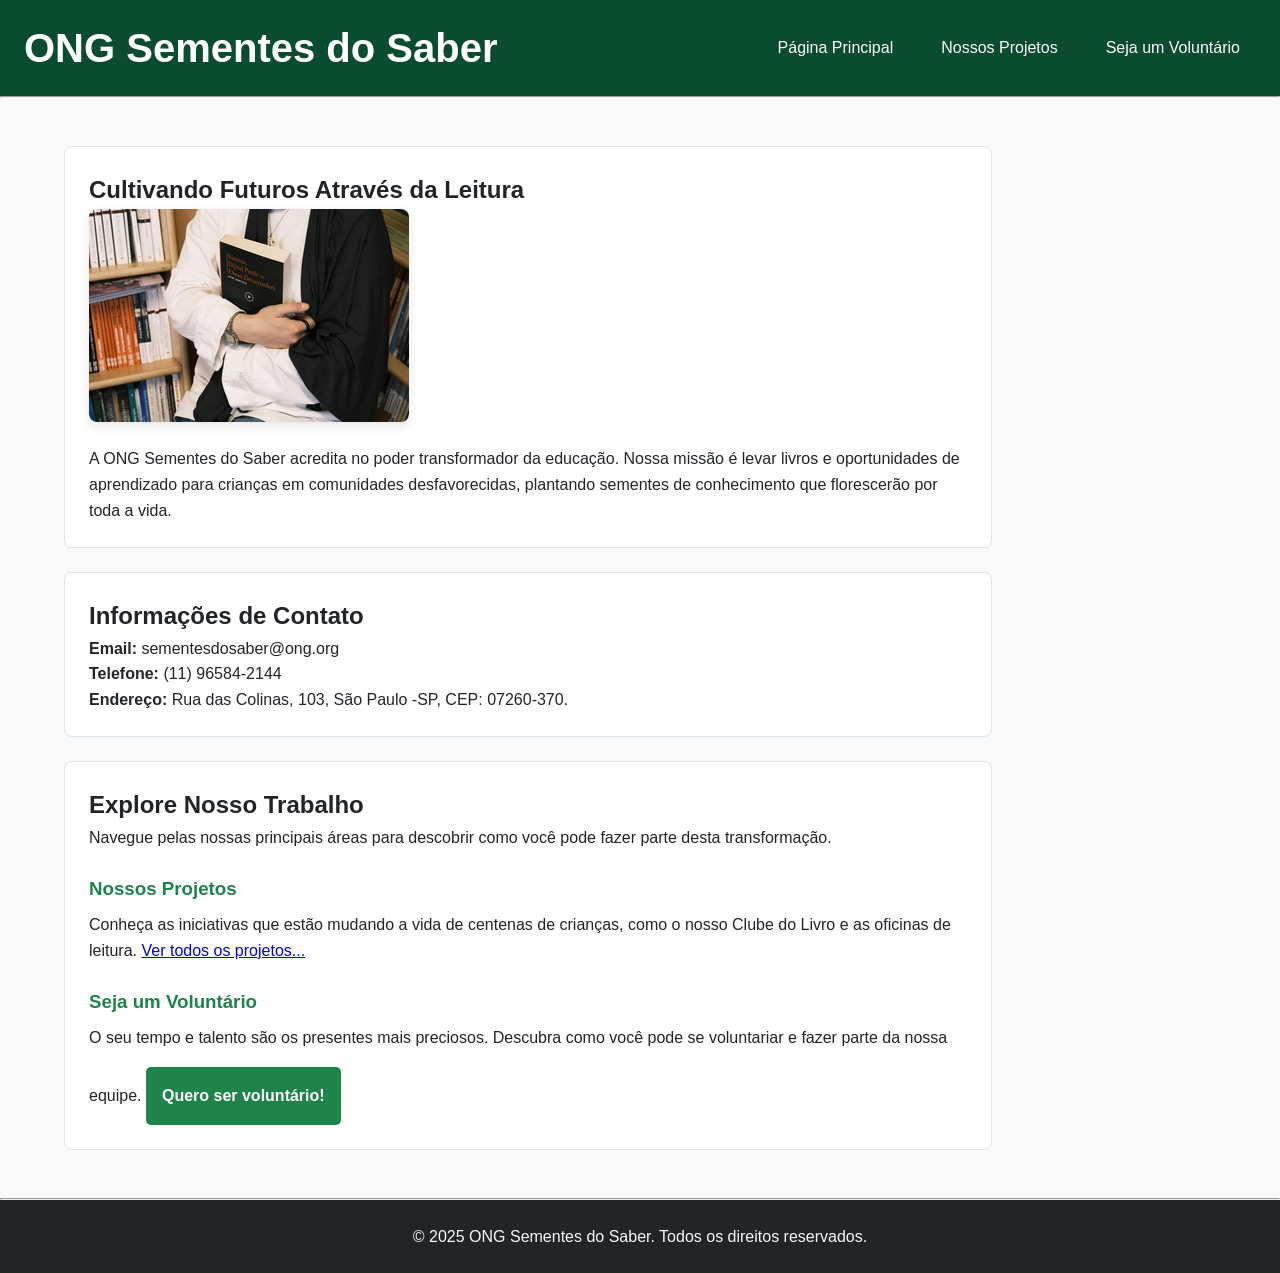
==== index.html @ 60a85959 "feat: Atividade 1 (HTML) e 2 (CSS) concluídas" ====
<!DOCTYPE html>
<html lang="pt-br">
<head>
    <meta charset="UTF-8">
    <meta name="viewport" content="width=device-width, initial-scale=1.0">
    <title>ONG Sementes do Saber | Página Principal</title>
    <link rel="stylesheet" href="style.css">
</head>
<body>

    <header>
        <h1>ONG Sementes do Saber</h1>
        <nav>
            <ul>
                <li><a href="index.html">Página Principal</a></li> 
                <li><a href="projetos.html">Nossos Projetos</a></li> 
                <li><a href="cadastro.html">Seja um Voluntário</a></li>
            </ul>
        </nav>
    </header>

    <hr>

    <main>
        <section>
            <h2>Cultivando Futuros Através da Leitura</h2>
            <img src="imagens/biblioteca.jpg" alt="Voluntária segurando um livro">
            <p>A ONG Sementes do Saber acredita no poder transformador da educação. Nossa missão é levar livros e oportunidades de aprendizado para crianças em comunidades desfavorecidas, plantando sementes de conhecimento que florescerão por toda a vida.</p>
        </section>

        <section>
            <h2>Informações de Contato</h2>
            <p><strong>Email:</strong> sementesdosaber@ong.org</p>
            <p><strong>Telefone:</strong> (11) 96584-2144</p>
            <p><strong>Endereço:</strong> Rua das Colinas, 103, São Paulo -SP, CEP: 07260-370.</p>
        </section>

    <section>
        <h2>Explore Nosso Trabalho</h2>
        <p>Navegue pelas nossas principais áreas para descobrir como você pode fazer parte desta transformação.</p>

        <h3>Nossos Projetos</h3>
        <p>Conheça as iniciativas que estão mudando a vida de centenas de crianças, como o nosso Clube do Livro e as oficinas de leitura. <a href="projetos.html">Ver todos os projetos...</a></p>

        <h3>Seja um Voluntário</h3>
        <p>O seu tempo e talento são os presentes mais preciosos. Descubra como você pode se voluntariar e fazer parte da nossa equipe. <a href="cadastro.html">Quero ser voluntário!</a></p>
    </section>

    
    </main>
    <hr>
    <footer>
        <p>&copy; 2025 ONG Sementes do Saber. Todos os direitos reservados.</p>
    </footer>
    
</body>
</html>
---- style.css ----
:root {
    --cor-primaria-escura: #0a4d2e;
    --cor-primaria: #1e8449;
    --cor-secundaria: #f39c12;
    --cor-fundo: #f8f9fa;
    --cor-caixas: #ffffff;
    --cor-texto: #212529;
    --cor-bordas: #dee2e6;

    --fonte-h1: 2.5rem;
    --fonte-h2: 2rem;
    --fonte-h3: 1.5rem;
    --fonte-corpo: 1rem;
    --fonte-pequena: 0.875rem;

    --espaco-p: 8px;
    --espaco-m: 16px;
    --espaco-g: 24px;
    --espaco-gg: 48px;
}

    *{
        margin: 0;
        padding: 0;
        box-sizing: border-box;
    }

    body{
        font-family: Arial, Helvetica, sans-serif;
        background-color: var(--cor-fundo);
        color: var(--cor-texto);
        line-height: 1.6;
    }

header {
    background-color: var(--cor-primaria-escura);
    color: var(--cor-caixas);
    padding: var(--espaco-m) var(--espaco-g);

    display: flex;
    justify-content: space-between;
    align-items: center;
}
  
header h1 {
    font-size: var(--fonte-h1);
}

nav ul {
    list-style: none;
    display: flex;
    gap: var(--espaco-m);
}

nav a{
    color: var(--cor-caixas);
    text-decoration: none;
    font-size: var(--fonte-corpo);
    padding: var(--espaco-p) var(--espaco-m);
    border-radius: 5px;
    transition: background-color 0.3s ease;
}

nav a:hover {
    background-color: var(--cor-primaria);
}

main{
    max-width: 960px;
    margin: var(--espaco-gg);
    padding: 0 var(--espaco-m);
}

section{
    background-color: var(--cor-caixas);
    padding: var(--espaco-g);
    margin-bottom: var(--espaco-g);
    border-radius: 8px;
    border: 1px solid var(--cor-bordas);
}

footer {
    background-color: var(--cor-texto); /* Fundo cinza escuro */
    color: var(--cor-fundo); /* Texto cinza claro */
    text-align: center;
    padding: var(--espaco-g);
}

/* =================================== */
/* 6. ESTILOS DE FORMULÁRIO           */
/* =================================== */

/* Estiliza a "caixa" do grupo */

fieldset {
    background-color: var(--cor-caixas);
    border: 1px solid var(--cor-bordas);
    border-radius: 8px;
    padding: var(--espaco-g);
    margin-bottom: var(--espaco-g);
}

/* Estiliza o título do grupo */
legend {
    font-size: var(--fonte-h3);
    color: var(--cor-primaria-escura);
    font-weight: bold;

    /* Truque para alinhar: */
    padding: 0 var(--espaco-p);
    margin-left: var(--espaco-m);
}

label {
    display: block;
    font-weight: bold;
    margin-bottom: var(--espaco-p);
}

input[type="text"],
input[type="email"],
input[type="tel"],
input[type="date"],
input[type="number"] {
    width: 100%;
    padding: 12px;
    margin-bottom: var(--espaco-m);

    border: 1px solid var(--cor-bordas);
    border-radius: 5px;
    font-size: var(--fonte-corpo);

    /* Pega as cores do body, para garantir consistência */
    background-color: var(--cor-fundo);
    color: var(--cor-texto);
}
button[type="submit"] {
    display: block;
    width: 100%;

    background-color: var(--cor-primaria);
    color: var(--cor-caixas);
    font-size: var(--fonte-corpo);
    font-weight: bold;
        
    padding: var(--espaco-m);
    border: none;
    border-radius: 5px;
    cursor: pointer;

    transition: background-color 0.3s ease;
}

img {
    max-width: 100%;
    height: auto;
    display: block;
    margin-bottom: var(--espaco-g);

    border-radius: 8px;
    box-shadow: 0 4px 12px rgba(0, 0, 0, 0.1);
}

section h3 {
    color: var(--cor-primaria);
    margin-top: var(--espaco-g);
    margin-bottom: var(--espaco-p);
}

section h4{
    color: var(--cor-texto);
    font-weight: bold;
    margin-bottom: var(--espaco-p);
}

section ul{
    list-style-position: inside;
    margin-left: var(--espaco-m);
    margin-bottom: var(--espaco-m);
}

section li {
    margin-bottom: var(--espaco-p);
}

section a[href="cadastro.html"] {
    display: inline-block;
    background-color: var(--cor-primaria);
    color: var(--cor-caixas);
    text-decoration: none;
    font-weight: bold;
    padding: var(--espaco-m);
    border-radius: 5px;
    margin-top: var(--espaco-m);
    transition: background-color 0.3s ease;
}

section a[href="cadastro.html"]:hover {
    background-color: var(--cor-primaria-escura);
}
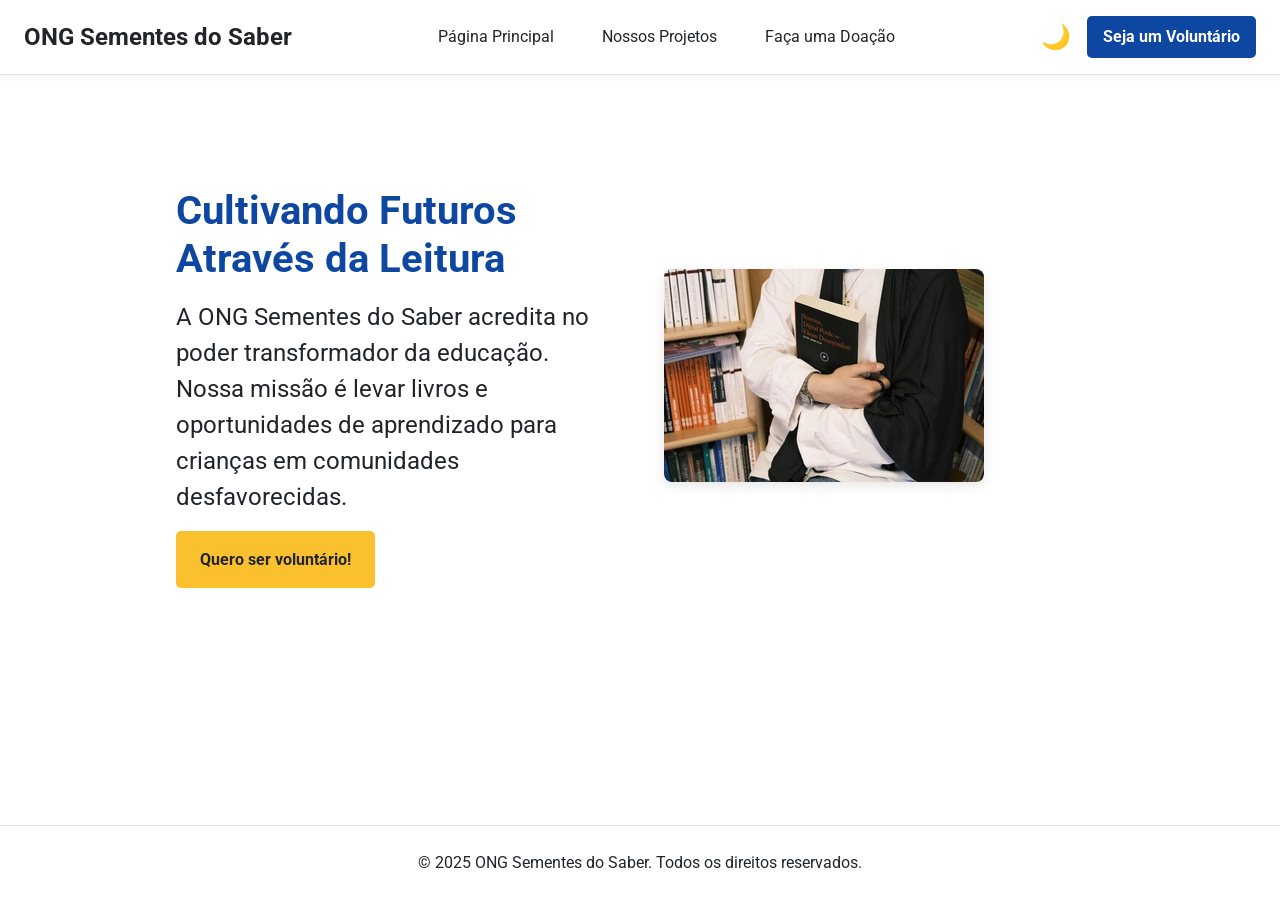
==== commit 5a7cbbe7: "feat: Implementa SPA, Dark Mode e estrutura de Grid 12 colunas." ====
--- a/index.html
+++ b/index.html
@@ -5,53 +5,59 @@
     <meta name="viewport" content="width=device-width, initial-scale=1.0">
     <title>ONG Sementes do Saber | Página Principal</title>
     <link rel="stylesheet" href="style.css">
+    <link rel="preconnect" href="https://fonts.googleapis.com">
+    <link rel="preconnect" href="https://fonts.gstatic.com" crossorigin>
+    <link href="https://fonts.googleapis.com/css2?family=Roboto:wght@300;400;700&display=swap" rel="stylesheet">
+
 </head>
 <body>
 
-    <header>
-        <h1>ONG Sementes do Saber</h1>
-        <nav>
+    <header class="header-principal"> <a href="index.html" class="logo">
+            <h1>ONG Sementes do Saber</h1>
+        </a>
+
+        <nav id="menu-principal">
             <ul>
                 <li><a href="index.html">Página Principal</a></li> 
                 <li><a href="projetos.html">Nossos Projetos</a></li> 
-                <li><a href="cadastro.html">Seja um Voluntário</a></li>
+                <li><a href="doacoes.html">Faça uma Doação</a></li>
             </ul>
         </nav>
+
+        <div class="header-acoes">
+            
+            <button id="btn-dark-mode" class="btn-dark-mode" aria-label="Alternar modo escuro">🌙</button>
+            
+            <a href="cadastro.html" class="btn-cadastro">Seja um Voluntário</a>
+
+            <button id="btn-mobile" aria-label="Abrir Menu" aria-haspopup="true" aria-expanded="false">
+                <span id="hamburguer-icon"></span>
+            </button>
+        </div>
+
     </header>
 
-    <hr>
-
-    <main>
-        <section>
-            <h2>Cultivando Futuros Através da Leitura</h2>
-            <img src="imagens/biblioteca.jpg" alt="Voluntária segurando um livro">
-            <p>A ONG Sementes do Saber acredita no poder transformador da educação. Nossa missão é levar livros e oportunidades de aprendizado para crianças em comunidades desfavorecidas, plantando sementes de conhecimento que florescerão por toda a vida.</p>
-        </section>
-
-        <section>
-            <h2>Informações de Contato</h2>
-            <p><strong>Email:</strong> sementesdosaber@ong.org</p>
-            <p><strong>Telefone:</strong> (11) 96584-2144</p>
-            <p><strong>Endereço:</strong> Rua das Colinas, 103, São Paulo -SP, CEP: 07260-370.</p>
-        </section>
-
-    <section>
-        <h2>Explore Nosso Trabalho</h2>
-        <p>Navegue pelas nossas principais áreas para descobrir como você pode fazer parte desta transformação.</p>
-
-        <h3>Nossos Projetos</h3>
-        <p>Conheça as iniciativas que estão mudando a vida de centenas de crianças, como o nosso Clube do Livro e as oficinas de leitura. <a href="projetos.html">Ver todos os projetos...</a></p>
-
-        <h3>Seja um Voluntário</h3>
-        <p>O seu tempo e talento são os presentes mais preciosos. Descubra como você pode se voluntariar e fazer parte da nossa equipe. <a href="cadastro.html">Quero ser voluntário!</a></p>
-    </section>
 
     
-    </main>
-    <hr>
+<main>
+        <section class="hero-section"> 
+            
+            <div class="hero-text">
+                <h2>Cultivando Futuros Através da Leitura</h2>
+                <p>A ONG Sementes do Saber acredita no poder transformador da educação. Nossa missão é levar livros e oportunidades de aprendizado para crianças em comunidades desfavorecidas.</p>
+                
+                <a href="cadastro.html" class="btn-hero">Quero ser voluntário!</a>
+            </div>
+
+            <div class="hero-image">
+                <img src="imagens/biblioteca.jpg" alt="Voluntária segurando um livro">
+            </div>
+
+        </section> </main>
     <footer>
         <p>&copy; 2025 ONG Sementes do Saber. Todos os direitos reservados.</p>
     </footer>
-    
+
+    <script type="module" src="js/main.js"></script>
 </body>
 </html>
--- a/style.css
+++ b/style.css
@@ -1,96 +1,265 @@
 :root {
-    --cor-primaria-escura: #0a4d2e;
-    --cor-primaria: #1e8449;
-    --cor-secundaria: #f39c12;
+    --cor-primaria-escura: #0d47a1;
+    --cor-primaria: #1976d2;
+    --cor-secundaria: #fbc02d;
     --cor-fundo: #f8f9fa;
     --cor-caixas: #ffffff;
     --cor-texto: #212529;
     --cor-bordas: #dee2e6;
+    --cor-hamburguer: var(var(--cor-texto));
 
     --fonte-h1: 2.5rem;
     --fonte-h2: 2rem;
     --fonte-h3: 1.5rem;
     --fonte-corpo: 1rem;
     --fonte-pequena: 0.875rem;
-
+   
     --espaco-p: 8px;
     --espaco-m: 16px;
     --espaco-g: 24px;
     --espaco-gg: 48px;
 }
 
-    *{
-        margin: 0;
-        padding: 0;
-        box-sizing: border-box;
-    }
-
-    body{
-        font-family: Arial, Helvetica, sans-serif;
-        background-color: var(--cor-fundo);
-        color: var(--cor-texto);
-        line-height: 1.6;
-    }
-
-header {
-    background-color: var(--cor-primaria-escura);
-    color: var(--cor-caixas);
+body.dark-mode {
+    
+    --cor-fundo: #121212; 
+    --cor-caixas: #1e1e1e; 
+    --cor-texto: #f8f9fa; 
+    --cor-bordas: #333333; 
+    --cor-hamburguer: var(--cor-caixas);
+    color: var(--cor-texto);
+}
+*{
+    margin: 0;
+    padding: 0;
+    box-sizing: border-box;
+}
+body{
+    font-family: 'Roboto', sans-serif;
+    
+    background-color: var(--cor-caixas); 
+    
+    color: var(--cor-texto);
+    line-height: 1.6;
+
+    
+    display: flex;
+    flex-direction: column; 
+    min-height: 100vh; 
+
+    transition: background-color 0.3s ease, color 0.3s ease;
+}
+.header-principal {
+    background-color: var(--cor-caixas); 
+    color: var(--cor-texto); 
     padding: var(--espaco-m) var(--espaco-g);
-
+    
+    
     display: flex;
-    justify-content: space-between;
-    align-items: center;
-}
-  
-header h1 {
-    font-size: var(--fonte-h1);
-}
-
-nav ul {
+    justify-content: space-between; 
+    align-items: center; 
+    
+    
+    border-bottom: 1px solid var(--cor-bordas);
+    box-shadow: 0 2px 8px rgba(0,0,0,0.05); 
+    
+
+    position: sticky;
+    top: 0;
+    width: 100%;
+    z-index: 999; 
+}
+
+
+.logo {
+    text-decoration: none;
+    color: inherit; 
+}
+.logo h1 {
+    font-size: var(--fonte-h3); 
+}
+
+
+#menu-principal ul {
     list-style: none;
     display: flex;
     gap: var(--espaco-m);
 }
-
-nav a{
-    color: var(--cor-caixas);
+#menu-principal a {
+    color: var(--cor-texto); 
     text-decoration: none;
     font-size: var(--fonte-corpo);
     padding: var(--espaco-p) var(--espaco-m);
     border-radius: 5px;
-    transition: background-color 0.3s ease;
-}
-
-nav a:hover {
-    background-color: var(--cor-primaria);
-}
-
-main{
+    transition: background-color 0.3s ease, color 0.3s ease;
+}
+#menu-principal a:hover {
+    background-color: #f0f0f0; 
+    color: var(--cor-primaria-escura);
+}
+
+
+.header-acoes {
+    display: flex;
+    align-items: center;
+    gap: var(--espaco-m);
+}
+
+.btn-dark-mode {
+    background: none;
+    border: none;
+    font-size: 1.5rem; 
+    cursor: pointer;
+    color: var(--cor-caixas); 
+    transition: transform 0.3s ease;
+}
+.btn-dark-mode:hover {
+    transform: scale(1.1); 
+}
+
+
+.btn-cadastro {
+    background-color: var(--cor-primaria-escura); 
+    color: var(--cor-caixas); 
+    padding: var(--espaco-p) var(--espaco-m);
+    text-decoration: none;
+    border-radius: 5px;
+    font-weight: bold;
+    transition: 0.3s ease;
+}
+.btn-cadastro:hover {
+    background-color: var(--cor-primaria); 
+}
+#btn-mobile {
+    display: none;
+}
+main {
+    flex: 1;
+    width: 100%;
+    margin: 0;
+    padding: 0;
+}
+
+
+.container {
     max-width: 960px;
-    margin: var(--espaco-gg);
+    margin: var(--espaco-gg) auto;
     padding: 0 var(--espaco-m);
 }
 
-section{
+section {
+    padding: 0;
+    margin: 0;
+    border: none;
+    
+    max-width: 960px;
+    margin: 0 auto var(--espaco-gg) auto; 
+    padding: 0 var(--espaco-m);
+}
+
+
+.hero-section {
+    display: flex;
+    align-items: center;
+    gap: var(--espaco-gg);
+
+    max-width: 960px;
+    margin: var(--espaco-gg) auto; 
+    padding: 64px var(--espaco-m);
+
+    transition: background-color 0.3s ease, color 0.3s ease;
+}
+
+.info-column-card {
+    flex: 1; 
+    background: var(--cor-caixas);
+    border: 1px solid var(--cor-bordas);
+    border-radius: 8px;
+    padding: var(--espaco-g);
+    box-shadow: 0 4px 12px rgba(0,0,0,0.05); 
+    transition: background-color 0.3s ease, color 0.3s ease; 
+}
+
+
+.info-column-card h3 { 
+    color: var(--cor-primaria-escura); 
+    font-size: var(--fonte-h3);
+    margin-bottom: var(--espaco-m);
+}
+
+.info-column-card p {
+    font-size: var(--fonte-corpo);
+    line-height: 1.5;
+}
+
+.link-secundario {
+    display: inline-block;
+    margin-top: var(--espaco-m);
+    color: var(--cor-primaria);
+    font-weight: bold;
+    text-decoration: none;
+}
+.link-secundario:hover {
+    text-decoration: underline;
+}
+
+.info-columns {
+    display: flex;
+    gap: var(--espaco-g); 
+}
+.hero-text h2 {
+    font-size: var(--fonte-h1); 
+    color: var(--cor-primaria-escura); 
+    margin-bottom: var(--espaco-m);
+    line-height: 1.2; 
+}
+
+.hero-text p {
+    font-size: var(--fonte-h3); 
+    color: var(--cor-texto);
+    line-height: 1.5;
+}
+
+
+.hero-text {
+    flex: 1;
+}
+
+.hero-image {
+    flex: 1;
+}
+
+.btn-hero {
+    display: inline-block;
+    background-color: var(--cor-secundaria);
+    color: var(--cor-texto);
+    padding: var(--espaco-m) var(--espaco-g);
+    text-decoration: none;
+    border-radius: 5px;
+    font-weight: bold;
+    margin-top: var(--espaco-m);
+    transition: transform 0.3s ease, box-shadow 0.3s ease;
+}
+
+.btn-hero:hover {
+    transform: scale(1.05);
+    box-shadow: 0 4px 15px rgba(0,0,0,0.1);
+}
+
+footer {
     background-color: var(--cor-caixas);
-    padding: var(--espaco-g);
-    margin-bottom: var(--espaco-g);
-    border-radius: 8px;
-    border: 1px solid var(--cor-bordas);
-}
-
-footer {
-    background-color: var(--cor-texto); /* Fundo cinza escuro */
-    color: var(--cor-fundo); /* Texto cinza claro */
+    color: var(--cor-texto);
+
     text-align: center;
     padding: var(--espaco-g);
-}
-
-/* =================================== */
-/* 6. ESTILOS DE FORMULÁRIO           */
-/* =================================== */
-
-/* Estiliza a "caixa" do grupo */
+
+    border-top: 1px solid var(--cor-bordas);
+}
+
+
+
+
+
 
 fieldset {
     background-color: var(--cor-caixas);
@@ -100,13 +269,13 @@
     margin-bottom: var(--espaco-g);
 }
 
-/* Estiliza o título do grupo */
+
 legend {
     font-size: var(--fonte-h3);
     color: var(--cor-primaria-escura);
-    font-weight: bold;
-
-    /* Truque para alinhar: */
+    
+    font-weight: bold;
+   
     padding: 0 var(--espaco-p);
     margin-left: var(--espaco-m);
 }
@@ -125,38 +294,45 @@
     width: 100%;
     padding: 12px;
     margin-bottom: var(--espaco-m);
-
+ 
     border: 1px solid var(--cor-bordas);
     border-radius: 5px;
+   
     font-size: var(--fonte-corpo);
-
-    /* Pega as cores do body, para garantir consistência */
+    
     background-color: var(--cor-fundo);
     color: var(--cor-texto);
 }
 button[type="submit"] {
     display: block;
     width: 100%;
-
+    
     background-color: var(--cor-primaria);
     color: var(--cor-caixas);
     font-size: var(--fonte-corpo);
     font-weight: bold;
-        
+    
     padding: var(--espaco-m);
     border: none;
     border-radius: 5px;
     cursor: pointer;
-
+    
     transition: background-color 0.3s ease;
 }
-
+.error-message {
+    color: #d9534f;
+    font-size: var(--fonte-pequena);
+    font-weight: bold;
+    margin-top: -8px;
+    margin-bottom: var(--espaco-m);
+    min-height: 1.2em;
+}
 img {
     max-width: 100%;
     height: auto;
     display: block;
     margin-bottom: var(--espaco-g);
-
+   
     border-radius: 8px;
     box-shadow: 0 4px 12px rgba(0, 0, 0, 0.1);
 }
@@ -182,19 +358,289 @@
 section li {
     margin-bottom: var(--espaco-p);
 }
-
-section a[href="cadastro.html"] {
-    display: inline-block;
-    background-color: var(--cor-primaria);
-    color: var(--cor-caixas);
-    text-decoration: none;
-    font-weight: bold;
-    padding: var(--espaco-m);
-    border-radius: 5px;
-    margin-top: var(--espaco-m);
-    transition: background-color 0.3s ease;
-}
-
-section a[href="cadastro.html"]:hover {
-    background-color: var(--cor-primaria-escura);
+#btn-mobile {
+    display: none;
+}
+
+
+.cadastro-layout {
+    display: flex;
+    gap: var(--espaco-gg); 
+    align-items: flex-start; 
+}
+
+.cadastro-info {
+    flex: 1; 
+    position: sticky; 
+    top: 100px; 
+}
+.cadastro-form {
+    flex: 2; 
+}
+
+
+
+.cadastro-info img {
+    width: 100%;
+    height: auto;
+    border-radius: 8px;
+    box-shadow: 0 4px 12px rgba(0, 0, 0, 0.1);
+    margin-bottom: var(--espaco-g);
+}
+
+.img-cabecalho-pagina {
+    width: 100%; 
+    height: auto; 
+    max-height: 350px; 
+    object-fit: cover; 
+    border-radius: 8px;
+    box-shadow: 0 4px 12px rgba(0, 0, 0, 0.1);
+    margin-bottom: var(--espaco-g);
+}
+
+@media (max-width: 800px) { 
+
+    .cadastro-layout {
+        flex-direction: column; 
+        gap: var(--espaco-g); 
+    }
+
+    .cadastro-info {
+        position: static;
+    }
+    #menu-principal {
+        position: fixed;
+        width: 300px;
+        max-width: 80%;
+        height: 100vh;
+        top: 0;
+        right: 0;
+        background-color: var(--cor-primaria-escura);
+        z-index: 1000;
+        box-shadow: -5px 0 15px rgba(0,0,0,0.2);
+        
+        transform: translateX(100%);
+        transition: transform 0.3s ease-in-out;
+        
+        display: none; 
+    }
+
+  
+    .header-principal nav#menu-principal.ativo {
+        transform: translateX(0); 
+        display: block; 
+    }
+
+    
+    #menu-principal ul {
+        display: block; 
+        text-align: left;
+        padding-top: 100px; 
+    }
+    #menu-principal li {
+        display: block;
+        margin: 0;
+    }
+    #menu-principal a {
+        padding: var(--espaco-g);
+        display: block;
+        border-bottom: 1px solid var(--cor-primaria);
+        color: var(--cor-caixas);
+    }
+    #menu-principal a:hover {
+        background: var(--cor-primaria);
+    }
+
+    .header-principal nav#menu-principal {
+        display: none;
+    }
+    
+    .header-principal .btn-cadastro {
+        display: none;
+    }
+
+    #btn-mobile {
+        display: block;
+        background: none;
+        border: none;
+        cursor: pointer;
+        padding: 10px;
+        z-index: 1001;
+    }
+    
+    #hamburguer-icon {
+        display: block;
+        width: 24px;
+        height: 2px;
+        background-color: var(--cor-hamburguer);
+        position: relative;
+        transition: 0.3s ease;
+    }
+    #hamburguer-icon::before,
+    #hamburguer-icon::after {
+        content: '';
+        position: absolute;
+        width: 100%;
+        height: 2px;
+        background-color: var(--cor-hamburguer);
+        left: 0;
+        transition: 0.3s ease;
+    }
+    #hamburguer-icon::before {
+        top: -8px;
+    }
+    #hamburguer-icon::after {
+        top: 8px;
+    }
+
+    #btn-mobile.ativo #hamburguer-icon {
+        background-color: transparent; 
+    }
+
+
+    #btn-mobile.ativo #hamburguer-icon::before {
+        transform: rotate(45deg); 
+        top: 0;
+        background-color: var(--cor-caixas); 
+    }
+
+
+    #btn-mobile.ativo #hamburguer-icon::after {
+        transform: rotate(-45deg); 
+        top: 0;
+        background-color: var(--cor-caixas); 
+    }
+
+
+
+
+
+    .info-columns {
+        flex-direction: column;
+        gap: var(--espaco-g);
+    }
+
+    
+    }
+
+    .modal-overlay {
+        position: fixed;
+        top: 0;
+        left: 0;
+        width: 100%;
+        height: 100%;
+        background-color: rgba(0, 0, 0, 0.6);
+        z-index: 1000;
+
+        display: flex;
+        justify-content: center;
+        align-items: center;
+
+        opacity: 0;
+        pointer-events: none;
+        transition: opacity 0.3s ease;
+    }
+
+    .modal-overlay.ativo {
+        opacity: 1;
+        pointer-events: all;
+    }
+
+    .modal-container {
+        background-color: var(--cor-caixas);
+        color: var(--cor-texto);
+        padding: var(--espaco-g);
+        border-radius: 8px;
+        box-shadow: 0 5px 20px rgba(0,0,0,0.2);
+    
+        width: 90%;
+        max-width: 450px;
+    
+        transform: scale(0.9);
+        transition: transform 0.3s ease;
+    }
+
+    .modal-overlay.ativo .modal-container {
+        transform: scale(1);
+    }
+
+    .modal-container h3 {
+        color: var(--cor-primaria-escura);
+        font-size: var(--fonte-h3);
+        margin: 0;
+        margin-bottom: var(--espaco-m);
+    }
+
+    .modal-container p {
+        font-size: var(--fonte-corpo);
+        margin-bottom: var(--espaco-g);
+    }
+
+    .modal-close-btn {
+        display: block;
+        width: 100%;
+    
+        background-color: var(--cor-primaria);
+        color: var(--cor-caixas);
+        font-size: var(--fonte-corpo);
+        font-weight: bold;
+    
+        padding: var(--espaco-m);
+        border: none;
+        border-radius: 5px;
+        cursor: pointer;
+    
+        transition: background-color 0.3s ease;
+    }
+
+    .modal-close-btn:hover {
+        background-color: var(--cor-primaria-escura);
+    }
+
+    .grid-12-container {
+    display: grid;
+    grid-template-columns: repeat(12, 1fr);
+    gap: var(--espaco-g); 
+    margin-bottom: var(--espaco-gg);
+    align-items: start;
+}
+
+
+.col-12 { grid-column: span 12; }
+.col-11 { grid-column: span 11; }
+.col-10 { grid-column: span 10; }
+.col-9 { grid-column: span 9; }
+.col-8 { grid-column: span 8; }
+.col-7 { grid-column: span 7; }
+.col-6 { grid-column: span 6; }
+.col-5 { grid-column: span 5; }
+.col-4 { grid-column: span 4; }
+.col-3 { grid-column: span 3; }
+.col-2 { grid-column: span 2; }
+.col-1 { grid-column: span 1; }
+
+@media (min-width: 801px) {
+    .d-col-12 { grid-column: span 12; }
+    .d-col-11 { grid-column: span 11; }
+    .d-col-10 { grid-column: span 10; }
+    .d-col-9 { grid-column: span 9; }
+    .d-col-8 { grid-column: span 8; }
+    .d-col-7 { grid-column: span 7; }
+    .d-col-6 { grid-column: span 6; }
+    .d-col-5 { grid-column: span 5; }
+    .d-col-4 { grid-column: span 4; }
+    .d-col-3 { grid-column: span 3; }
+    .d-col-2 { grid-column: span 2; }
+    .d-col-1 { grid-column: span 1; }
+}
+
+
+@media (max-width: 800px) {
+    .grid-12-container > * {
+        grid-column: span 12 !important;
+    }
+    
+    .grid-12-container {
+        gap: var(--espaco-m); /* Diminui um pouco o gap no mobile */
+    }
 }
